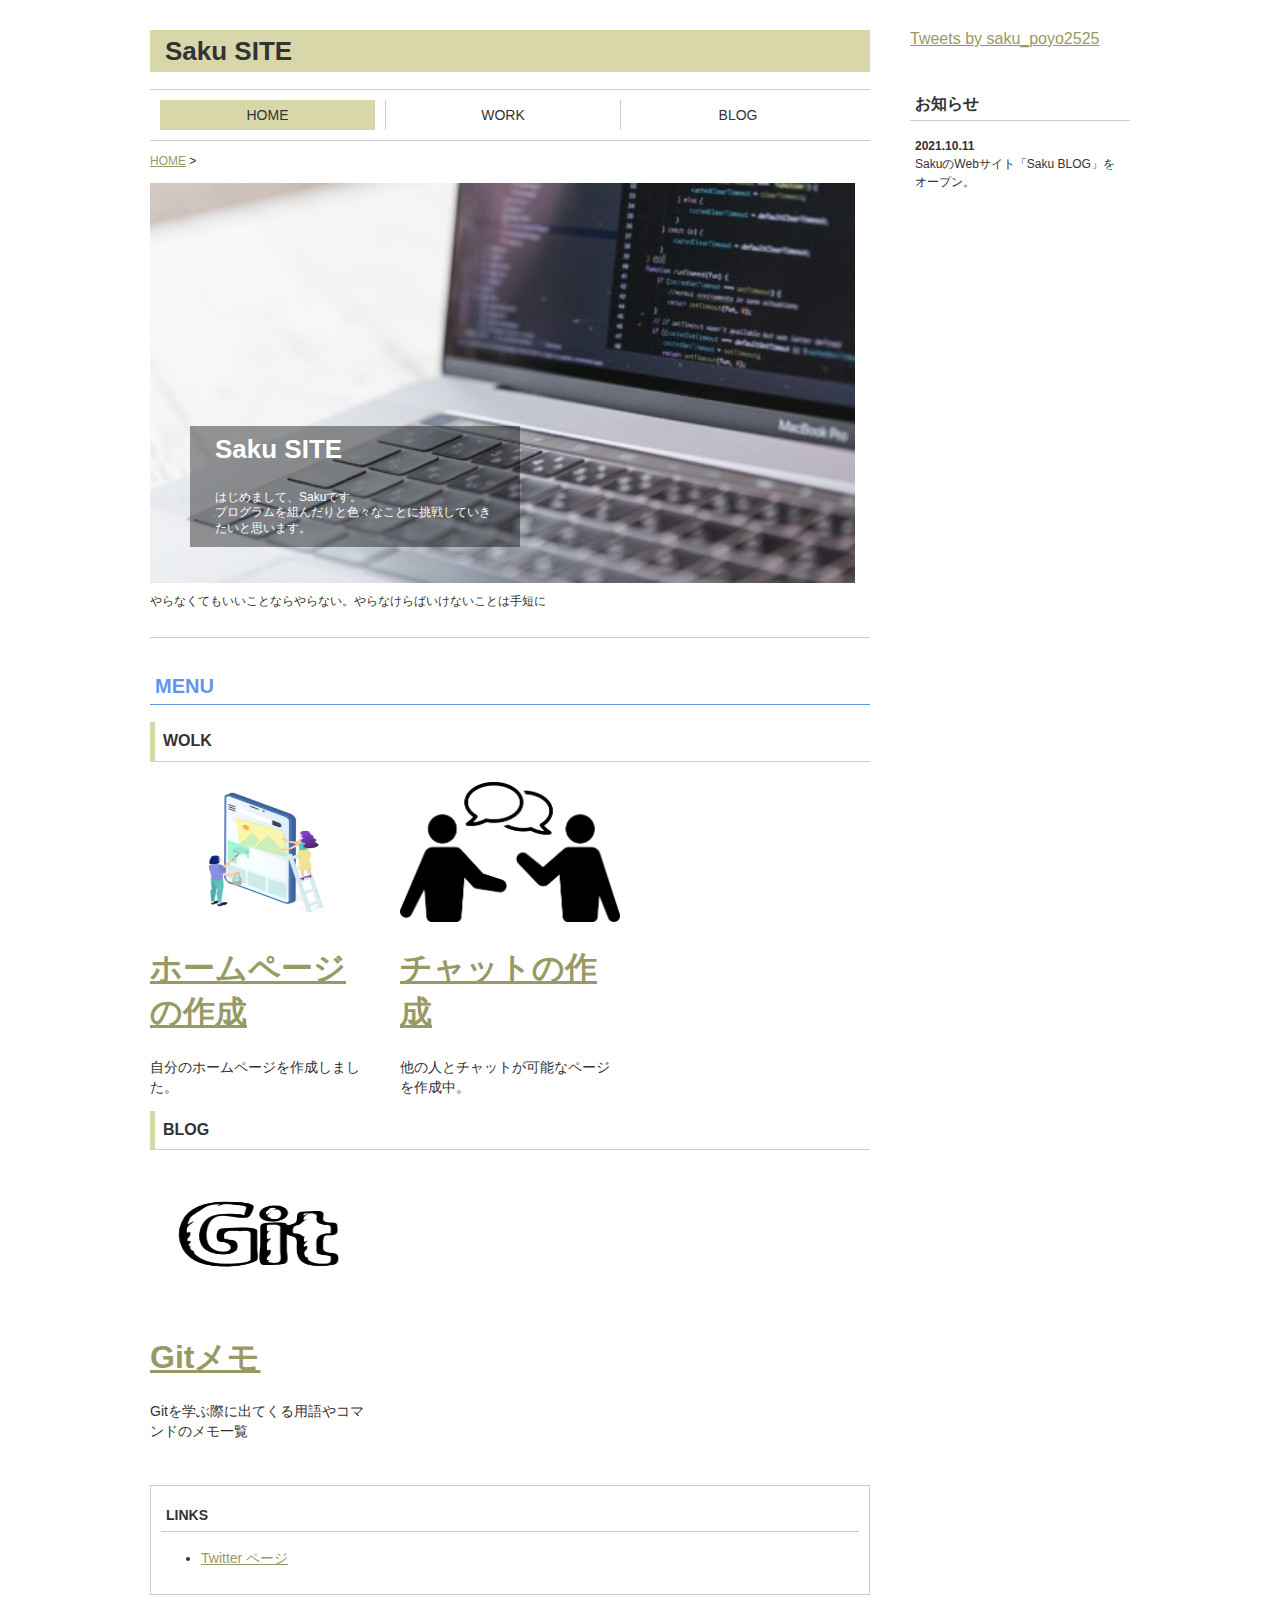
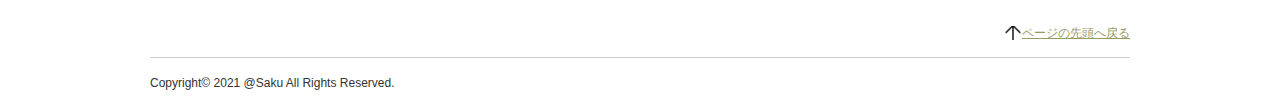
==== Solution1/01.html @ 62f4121f "Upload HTML and CSS files" ====
﻿<!DOCTYPE html>

<html lang="ja">
<head>
    <meta charset="utf-8" />
    <title>Saku SITE(さくサイト)</title>
    <meta name="description" content="Saku SITEは日々の積み重ねを残していくサイトです。">
    <link rel="stylesheet" href="../common/css/normalize.css">
    <link rel="stylesheet" href="../common/css/style.css">
</head>

<body>
    <div id="page">

        <div id="pageBody">

            <div id="pageBodyMain">
                <article class="articleDetail">
                    <header class="articleDetailHead">
                        <h1 class="pagetitle">Saku SITE</h1>
                        <nav class="globalNavi">
                            <ul>
                                <li class="current"><a href="../index.html">HOME</a></li>
                                <li><a href="index.html">WORK</a></li>
                                <li><a href="../blog/index.html">BLOG</a></li>
                            </ul>
                        </nav>
                        <p class="topicPath"><a href="../index.html">HOME</a> &gt; </p>

                        <section class="mainVisual">
                            <div class="mainVisualText">
                                <h1>Saku SITE</h1>
                                <p>
                                    <br>はじめまして、Sakuです。<br>
                                    プログラムを組んだりと色々なことに挑戦していき<br>
                                    たいと思います。
                                </p>
                            </div>
                            <img src="images/backscreen.jpg" alt="" width="705" height="400" alt="">
                            <div class="clear"></div>
                        </section>

                        <section>
                            <p id="catchcopy">やらなくてもいいことならやらない。やらなけらばいけないことは手短に</p>
                        </section>

                    </header>

                    <section class="articleDetailBody">
                        <h2 class="heading-typeA">MENU</h2>

                        <section>
                            <h3 class="heading-typeB">WOLK</h3>
                        </section>
                        <section class="portforioIndex">
                            <article>
                                <a href="HomePage/index.html">
                                    <img src="images/homepage.png" width="220" height="140" alt="">
                                </a>
                                <h1><a href="HomePage/index.html">ホームページの作成</a></h1>
                                <p>自分のホームページを作成しました。</p>
                            </article>
                            <article>
                                <a href="SimpleChat/index.html">
                                    <img src="images/chat.png" width="220" height="140" alt="">
                                </a>
                                <h1><a href="SimpleChat/index.html">チャットの作成</a></h1>
                                <p>他の人とチャットが可能なページを作成中。</p>
                            </article>
                        </section>

                        <section>
                            <h3 class="heading-typeB">BLOG</h3>
                        </section>
                        <section class="portforioIndex">
                            <article>
                                <a href="../blog/GitMemo/index.html">
                                    <img src="../blog/images/Git.png" width="220" height="140" alt="">
                                </a>
                                <h1><a href="../blog/GitMemo/index.html">Gitメモ</a></h1>
                                <p>Gitを学ぶ際に出てくる用語やコマンドのメモ一覧</p>
                            </article>
                        </section>
                    </section>

                        <footer class="articleDetailFoot">
                            <section>
                                <h3 class="heading-typeC">LINKS</h3>
                                <ul>
                                    <li><a href="https://twitter.com/@saku_poyo2525/" target="new">Twitter ページ</a></li>
                                </ul>
                            </section>
                        </footer>
</article>
            </div>

            <div id="pageBodySub">
                    <a class="twitter-timeline" data-chrome="noheader nofooter" data-width="350" data-height="420" data-theme="light" href="https://twitter.com/saku_poyo2525?ref_src=twsrc%5Etfw">Tweets by saku_poyo2525</a>
                    <script async src="https://platform.twitter.com/widgets.js" charset="utf-8"></script>
                <section class="newsList">
                    <h3>お知らせ</h3>
                    <ul>
                        <li>
                            <time datetime="2021-10-11">2021.10.11</time><br>
                            SakuのWebサイト「Saku BLOG」をオープン。
                        </li>
                    </ul>
                </section>
            </div>
        </div>

        <p class="pagetop"><a href="#page">ページの先頭へ戻る</a></p>

        <footer id="pageFoot">
            <p id="copyright"><small>Copyright&copy; 2021 @Saku All Rights Reserved.</small></p>
        </footer>
    </div>

</body>
</html>
---- common/css/style.css ----
﻿@import url('https://fonts.googleapis.com/css2?family=Vollkorn&display=swap');

body {
    color: #333333;
}

p { 
    font-size: 14px;
    line-height: 1.429;
}

/*　リスト　*/
#pageBodyMain ul li {
    font-size: 14px;
    line-height: 1.429;
}

/*　見出し　*/
#pageBodyMain h3 {
    font-size: 16px;
    line-height: 1.375;
    padding: 5px;
    margin-top: 0;
    border-bottom: 1px solid #CCCCCC;
}

#pageBodySub h3 {
    font-size: 16px;
    line-height: 1.375;
    padding: 5px;
    margin-top: 0;
    border-bottom: 1px solid #CCCCCC;
}

#pageBodyMain .pagetitle {
    font-size: 26px;
    background-color: #9b9b2b66;
    padding: 5px 15px;
    line-height: 1.231;
    margin-top: 0;
}

#pageBodyMain .heading-typeA {
    font-size: 20px;
    color: cornflowerblue;
    border-bottom: solid 1px cornflowerblue;
    padding: 5px;
    line-height: 1.333;
}

#pageBodyMain .heading-typeB {
    font-size: 16px;
    border-left: solid 5px #9b9b2b66;
    padding: 8px;
    line-height: 1.429;
}

#pageBodyMain .heading-typeC {
    font-size: 14px;
}

/*　グローバルナビ　*/
.globalNavi {
    border: solid #CCCCCC;
    border-width: 1px 0;
    padding: 10px 0;
}

.globalNavi ul {
    margin: 0;
    padding: 0;
}

.globalNavi ul:after {
    content: "";
    clear: both;
    display: block;
}

.globalNavi ul li {
    list-style: none;
    width: 235px;
    float: left;
    border-left: solid 1px #CCCCCC;
    padding: 0 10px;
    -moz-box-sizing: border-box;
    box-sizing: border-box;
    text-align: center;
    font-size: 14px;
    line-height: 1.429;
}

.globalNavi ul li:first-child {
    border-left: none;
}
.globalNavi ul li a {
    color: inherit;
    text-decoration: none;
    display: block;
    padding: 5px 0;
}

.globalNavi ul li a:hover,
.globalNavi ul li.current a {
    background-color: #9b9b2b66;
}

/*　パンくずリスト　*/
.topicPath { font-size: 12px; }

/*　メインビジュアル　*/
#pageBody .mainVisual {
    position: relative;
}

#pageBody .mainVisual .mainVisualText {
    position: absolute;
    left: 40px;
    bottom: 40px;
    color: #FFF;
    background-color: rgba(0,0,0,0.4);
    width: 330px;
    padding: 10px 25px;
    -moz-box-sizing: border-box;
    box-sizing: border-box;
}

#pageBody .mainVisual .mainVisualText h1 {
    font-size: 26px;
    line-height: 1.0;
    margin: 0;
}

#pageBody .mainVisual .mainVisualText p {
    font-size: 12px;
    line-height: 1.3;
    margin-bottom: 0;
}

/*　お知らせ　*/
#pageBodySub .newsList {
    margin-top: 40px;
}

#pageBodySub .newsList ul {
    list-style: none;
    padding: 0;
}
#pageBodySub .newsList ul li {
    font-size: 12px;
    line-height: 1.5;
    margin: 10px 5px;
}
#pageBodySub .newsList ul li  time {
        font-weight: 800;
}

/*　表　*/
table {
    font-size: 14px;
    border: 1px solid #CCCCCC;
    border-collapse: collapse;
    width: 100%;
}

table th,
table td{
    border: 1px solid #CCCCCC;
    padding: 5px 10px;
}

table th {
    background-color: #EEEEEE;
    text-align: left;
}

table caption {
    text-align: left;
    font-weight: bold;
}

/*　INDEX　*/
#pageBody .portforioIndex {
    margin-top: 20px;
}

.portforioIndex:after {
    content: "";
    clear: both;
    display: block;
}
.portforioIndex article {
    width: 220px;
    float: left;
    margin-left: 30px;
}

.portforioIndex article:first-child {
    margin-left: 0;
}



/*　一覧ページ　*/
#pageBodyMain .articleList {
    border: solid 1px #CCCCCC;
    margin-bottom: 30px;
}

#pageBodyMain .articleList a {
    display: block;
    padding: 10px;
    color: inherit;
    text-decoration: none;
}

#pageBodyMain .articleList a:after {
    content: "";
    clear: both;
    display: block;
}
#pageBodyMain .articleList a:hover {
    opacity: 0.7;
}

#pageBodyMain .articleList a .articleListText {
    width: 370px;
    float: right;
}
#pageBodyMain .articleList a .articleListText h1 {
    font-size: 26px;
    line-height: 1.308;
}
#pageBodyMain .articleList a .articleListText p {
    font-size: 14px;
    line-height: 1.429;
}

#pageBodyMain .articleList a .articleListImage {
    width: 300px;
    float: left;
}
#pageBodyMain .articleList a .articleListImage img {
    vertical-align: bottom;
}

/*　区切り線・余白　*/
#pageBodyMain .articleDetailHead {
    border-bottom: solid 1px #CCCCCC;
    margin-bottom: 30px;
    padding-bottom: 15px;
}

#pageBodyMain .articleDetailFoot {
    border-top: solid 1px #CCCCCC;
    margin-top: 30px;
    padding-top: 15px;
}

/*　リンク情報　*/
.articleDetailFoot {
    padding: 10px;
    border: solid 1px #CCCCCC;
}

    .articleDetailFoot p {
        font-size: 12px;
        line-height: 1.5;
    }

/*　リンク　*/
a { color: #999966; }
a:hover { color: #996600; }

/*　ページ　*/
#page {
    width: 980px;
    margin: 0 auto;
}

/*　ページヘッダー　*/
#siteTitle {
    font-size: 30px;
    line-height: 1.0;
    margin-bottom: 0;
    font-family: 'Vollkorn', serif;
}

#catchcopy {
    font-size: 12px;
    line-height: 1.5;
    margin-top: 5px;
}
.img-left { float: left; }
.clear { clear: both; }

/*　ページフッター　*/
#pageFoot{
    border-top: solid 1px #CCCCCC;
    margin-top: 15px;
}
#pageFoot #copyright small {
        font-size: 12px;
        line-height: 1.5;
}

/*　ページの先頭に戻る　*/
.pagetop {
    font-size: 12px;
    text-align: right;
    margin-top: 30px;
}

.pagetop a {
    background-image: url("../../Solution1/images/yazirusi.png");
    background-repeat: no-repeat;
    background-position: 0 35%;
    padding-left: 25px;
}
/*　ページボディ　*/
#pageBody {
    margin-top: 30px;
}

#pageBody:after {
    content: "";
    clear: both;
    display: block;
}

#pageBodyMain {
    width: 720px;
    float: left;
}

#pageBodySub {
    width: 220px;
    float: right;
}
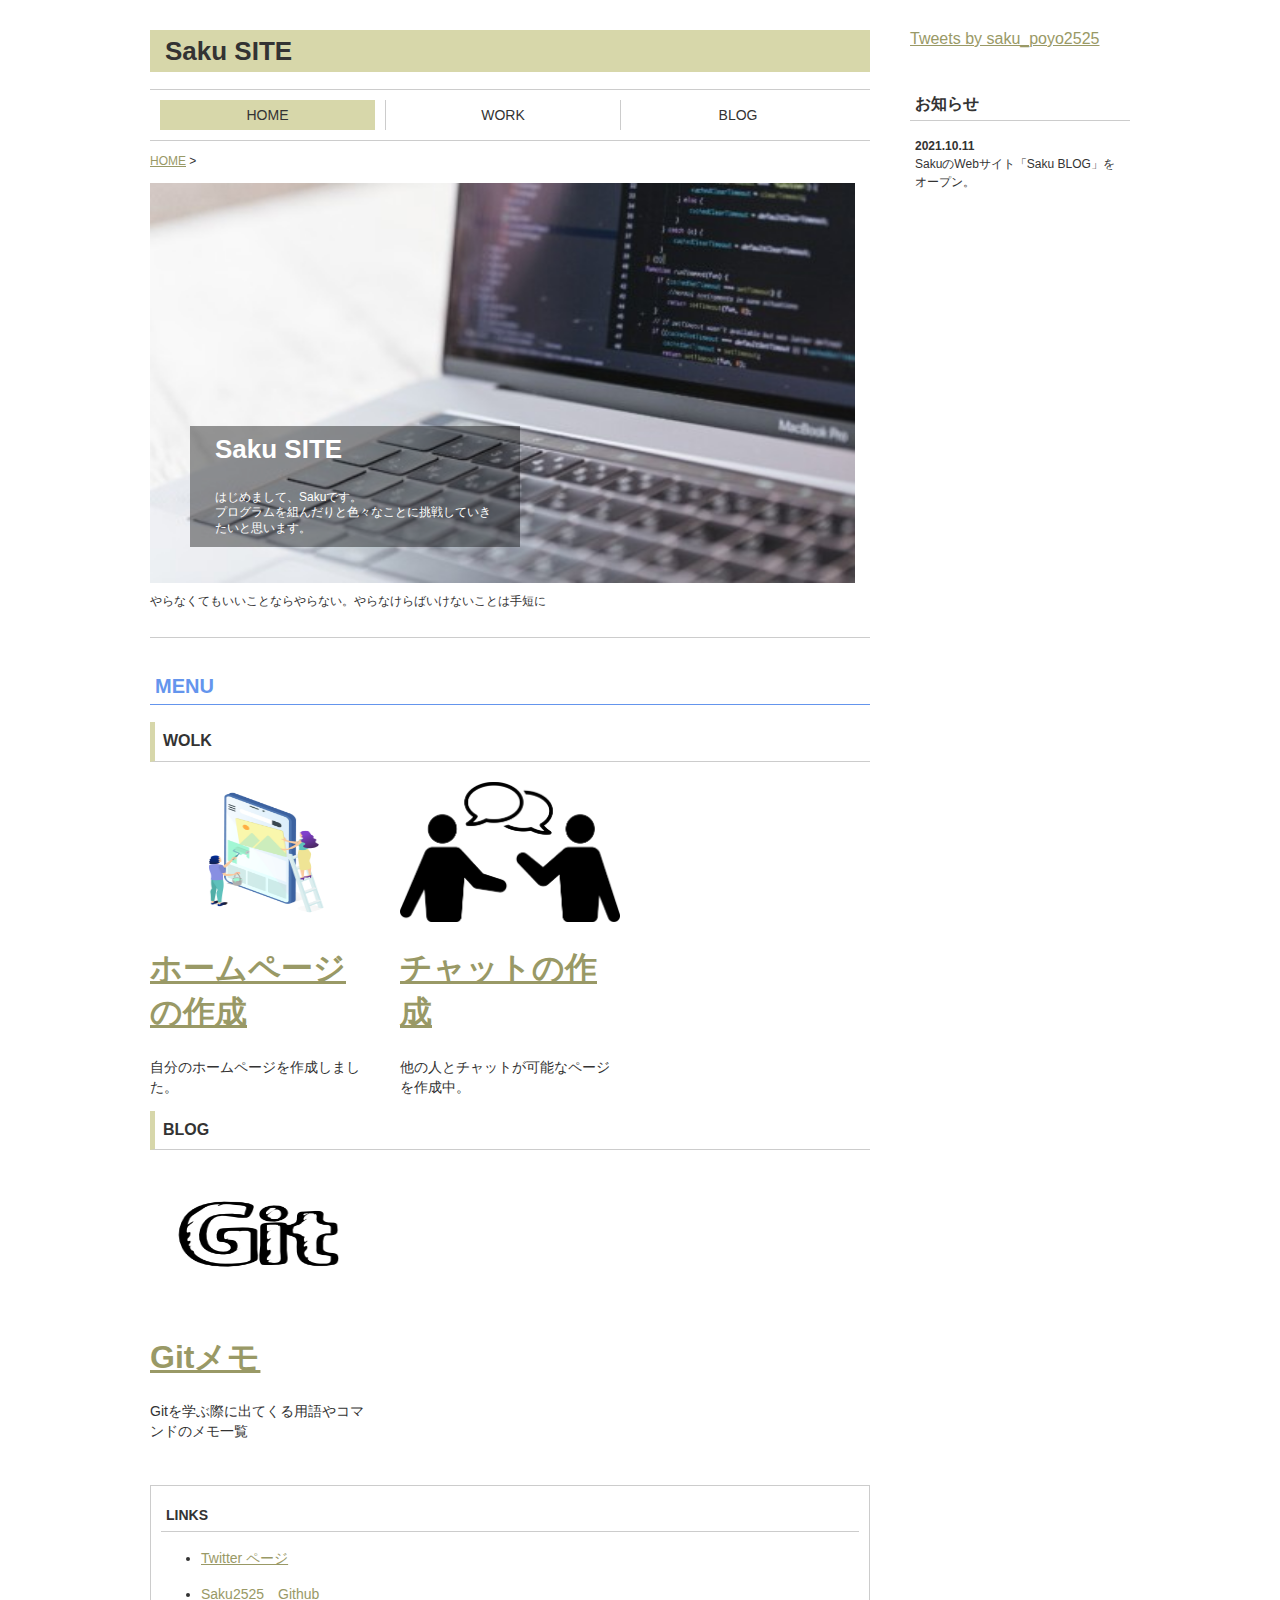
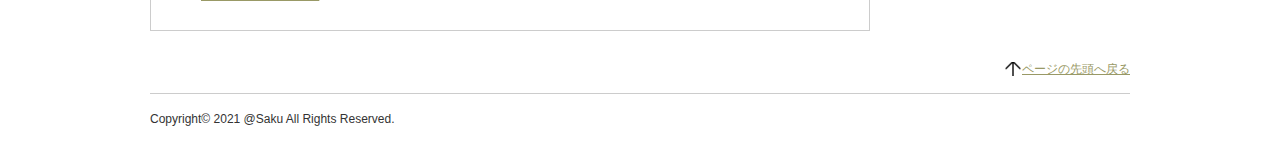
==== commit 9053a220: "Add link directly" ====
--- a/Solution1/01.html
+++ b/Solution1/01.html
@@ -89,6 +89,9 @@
                                 <ul>
                                     <li><a href="https://twitter.com/@saku_poyo2525/" target="new">Twitter ページ</a></li>
                                 </ul>
+                                <ul>
+                                    <li><a href="https://github.com/Saku2525" target="new">Saku2525　Github</a></li>
+                                </ul>
                             </section>
                         </footer>
 </article>
@@ -117,4 +120,4 @@
     </div>
 
 </body>
-</html>+</html>
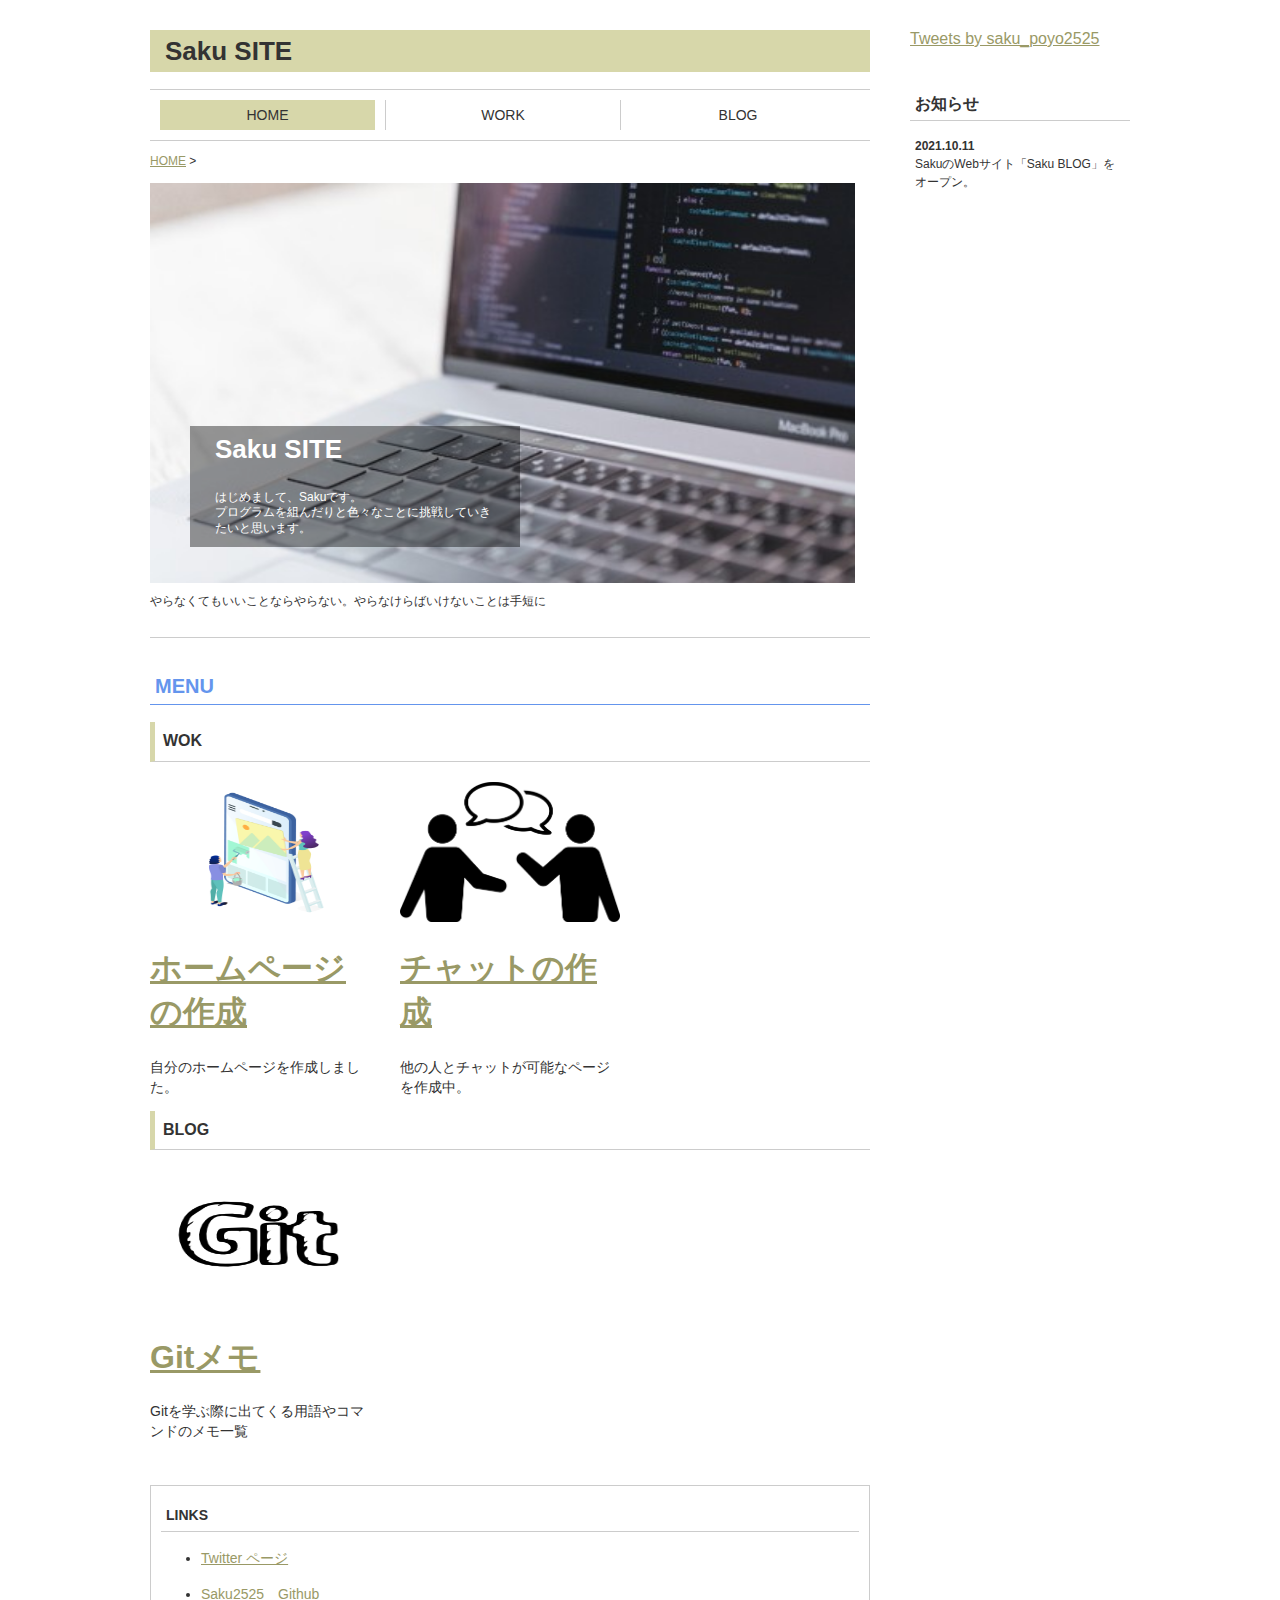
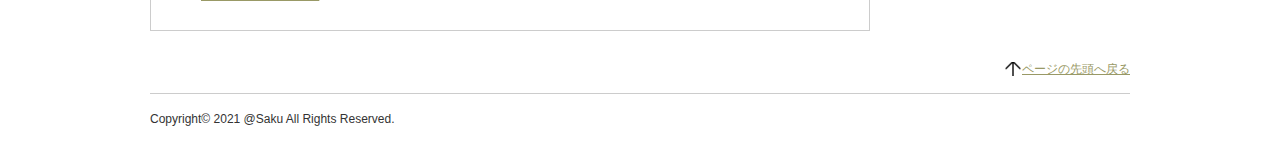
==== commit c1a42614: "Typographical correction" ====
--- a/Solution1/01.html
+++ b/Solution1/01.html
@@ -50,7 +50,7 @@
                         <h2 class="heading-typeA">MENU</h2>
 
                         <section>
-                            <h3 class="heading-typeB">WOLK</h3>
+                            <h3 class="heading-typeB">WOK</h3>
                         </section>
                         <section class="portforioIndex">
                             <article>
